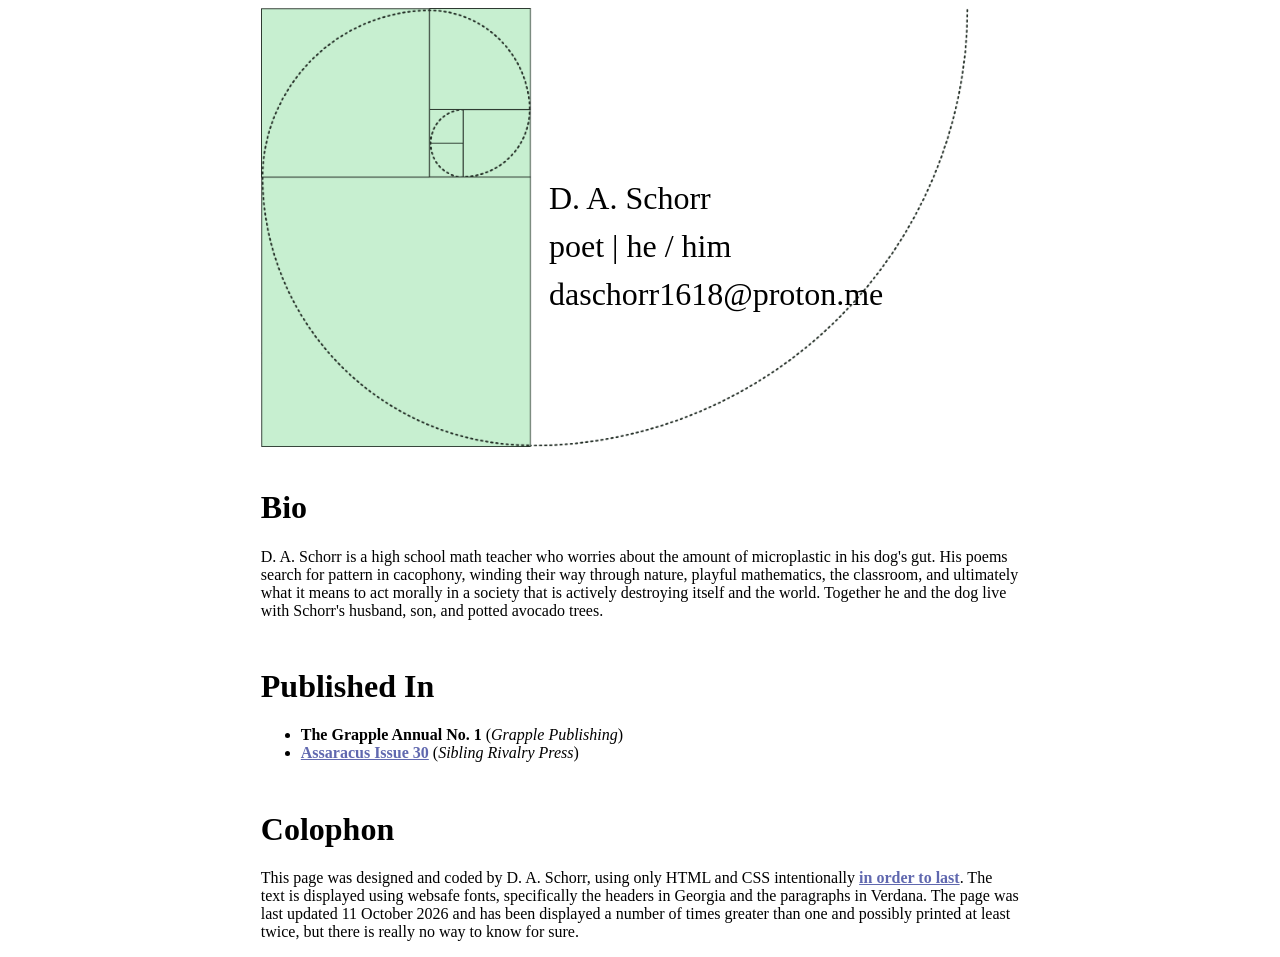
==== index.html @ 1706fdd9 "Add files via upload" ====
<html>
<head>
	<title>D. A. Schorr</title>
	<link rel="stylesheet" href="style.css">
	<link rel="icon" type="image/png" href="images/fav-icon.png">
</head>

<body>
	<div class="container header-box">
		<img src="images/header-image.png" alt="Fibonacci spiral over golden rectangles">
		<div class="header-text">
			<p class="top">D. A. Schorr</p>
	    	<p>poet | he / him</p>
	    	<p>daschorr1618@proton.me</p>
	    </div>
	</div>

	<div class="container">
	    <h1>Bio</h1>
	    <p>D. A. Schorr is a high school math teacher who worries about the amount of microplastic in his dog's gut. His poems search for pattern in cacophony, winding their way through nature, playful mathematics, the classroom, and ultimately what it means to act morally in a society that is actively destroying itself and the world. Together he and the dog live with Schorr's husband, son, and potted avocado trees.</p>
	    
	    <h1>Published In</h1>
	    	<ul>
	    		<li><b>The Grapple Annual No. 1</b> (<i>Grapple Publishing</i>)
	    		<li><a href="https://siblingrivalrypress.bigcartel.com/product/assaracus-issue-30-a-journal-of-gay-and-queer-poetry" target="_blank">Assaracus Issue 30</a> (<i>Sibling Rivalry Press</i>)</li>
	    	</ul>

	    <h1>Colophon</h1>

	       <p>This page was designed and coded by D. A. Schorr, using only HTML and CSS intentionally <a href="https://jeffhuang.com/designed_to_last/" target="_blank">in order to last</a>. The text is displayed using websafe fonts, specifically the headers in Georgia and the paragraphs in Verdana. The page was last updated 11 October 2026 and has been displayed a number of times greater than one and possibly printed at least twice, but there is really no way to know for sure.</p>
	</div>

</body>
</html>
---- style.css ----
/*  light-green: #C7EFD0
	dark-green: #242F27 
	med-green: #58625A*/


.container {
	position: relative;
	width: 60%;
	height: auto;
	margin: 0 auto;
}

.header-box {
	aspect-ratio: 7 / 4;
}

.header-text {
	position: absolute;
	left: 38%;
	z-index: 100;
	width: 60%;
	height: 100%;
	font-size: 24pt;
	line-height: 0.5;
}

.top {
	position: relative;
	margin: 40% 0 0 0;
}

img {
	width: 100%;
	float: left;
}

h1 {
	padding: 20pt 0 0 0;
	font-family: "Georgia";
}

p {
	font-family: "Verdana";
}

li {
	font-family: "Verdana";
}

a {
  color: #6068Af;
  font-weight: bold;
}
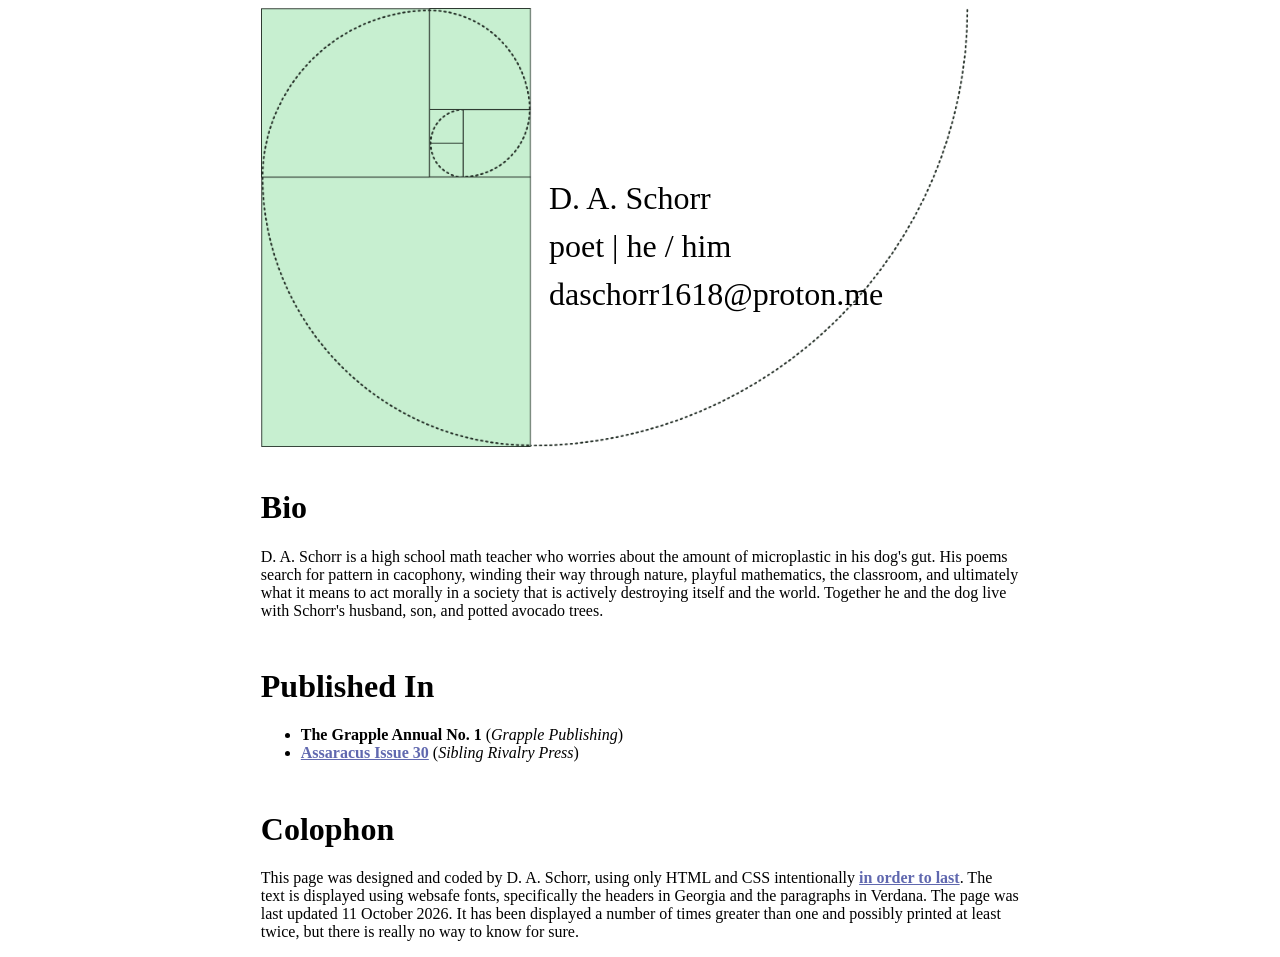
==== commit 98c545ea: "Update colophon" ====
--- a/index.html
+++ b/index.html
@@ -27,7 +27,7 @@
 
 	    <h1>Colophon</h1>
 
-	       <p>This page was designed and coded by D. A. Schorr, using only HTML and CSS intentionally <a href="https://jeffhuang.com/designed_to_last/" target="_blank">in order to last</a>. The text is displayed using websafe fonts, specifically the headers in Georgia and the paragraphs in Verdana. The page was last updated 11 October 2026 and has been displayed a number of times greater than one and possibly printed at least twice, but there is really no way to know for sure.</p>
+	       <p>This page was designed and coded by D. A. Schorr, using only HTML and CSS intentionally <a href="https://jeffhuang.com/designed_to_last/" target="_blank">in order to last</a>. The text is displayed using websafe fonts, specifically the headers in Georgia and the paragraphs in Verdana. The page was last updated 11 October 2026. It has been displayed a number of times greater than one and possibly printed at least twice, but there is really no way to know for sure.</p>
 	</div>
 
 </body>
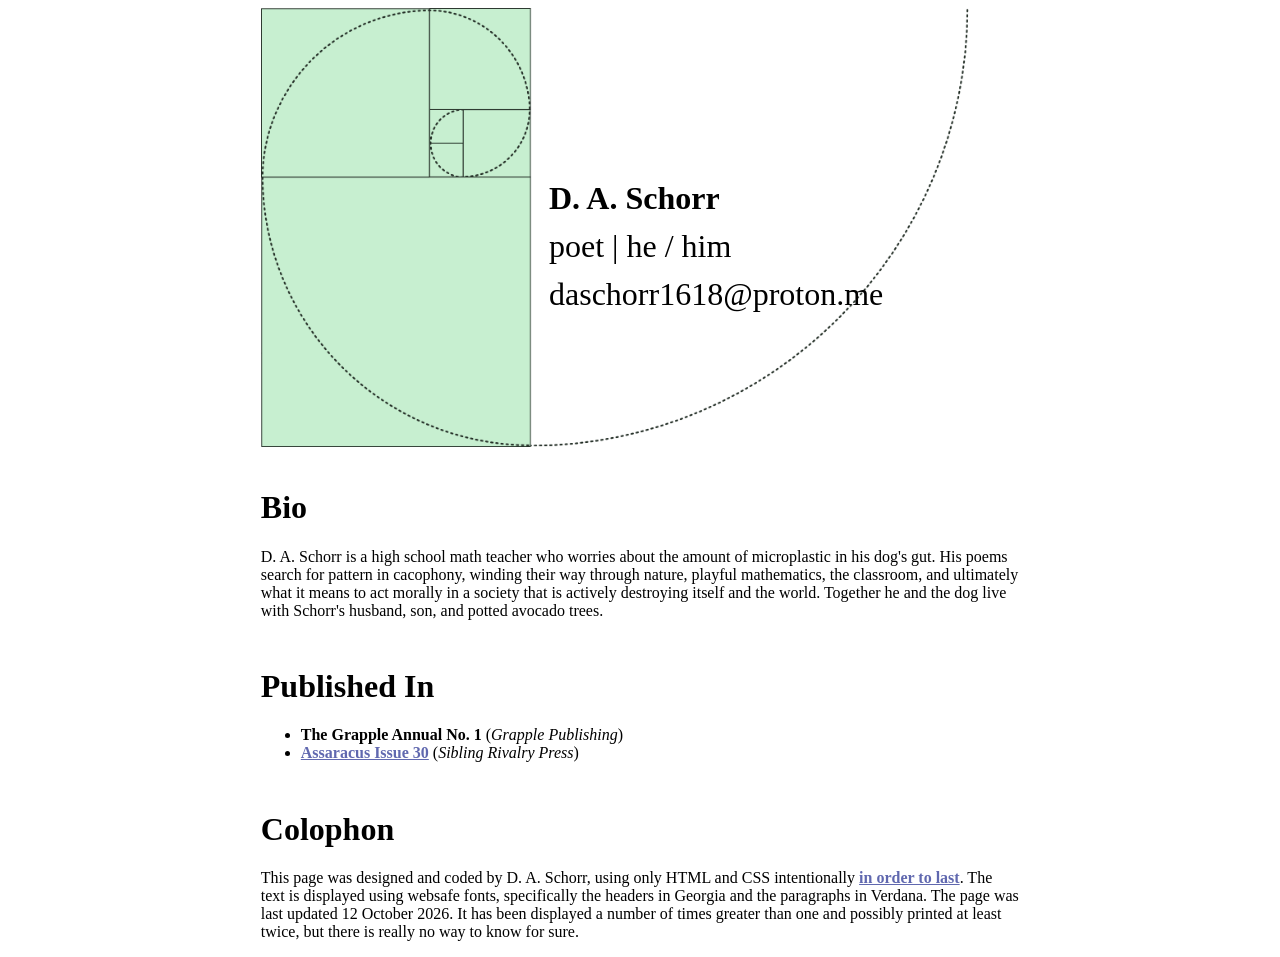
==== commit 73ee2376: "Bold author name" ====
--- a/index.html
+++ b/index.html
@@ -27,7 +27,7 @@
 
 	    <h1>Colophon</h1>
 
-	       <p>This page was designed and coded by D. A. Schorr, using only HTML and CSS intentionally <a href="https://jeffhuang.com/designed_to_last/" target="_blank">in order to last</a>. The text is displayed using websafe fonts, specifically the headers in Georgia and the paragraphs in Verdana. The page was last updated 11 October 2026. It has been displayed a number of times greater than one and possibly printed at least twice, but there is really no way to know for sure.</p>
+	       <p>This page was designed and coded by D. A. Schorr, using only HTML and CSS intentionally <a href="https://jeffhuang.com/designed_to_last/" target="_blank">in order to last</a>. The text is displayed using websafe fonts, specifically the headers in Georgia and the paragraphs in Verdana. The page was last updated 12 October 2026. It has been displayed a number of times greater than one and possibly printed at least twice, but there is really no way to know for sure.</p>
 	</div>
 
 </body>
--- a/style.css
+++ b/style.css
@@ -27,6 +27,7 @@
 .top {
 	position: relative;
 	margin: 40% 0 0 0;
+	font-weight: bold;
 }
 
 img {
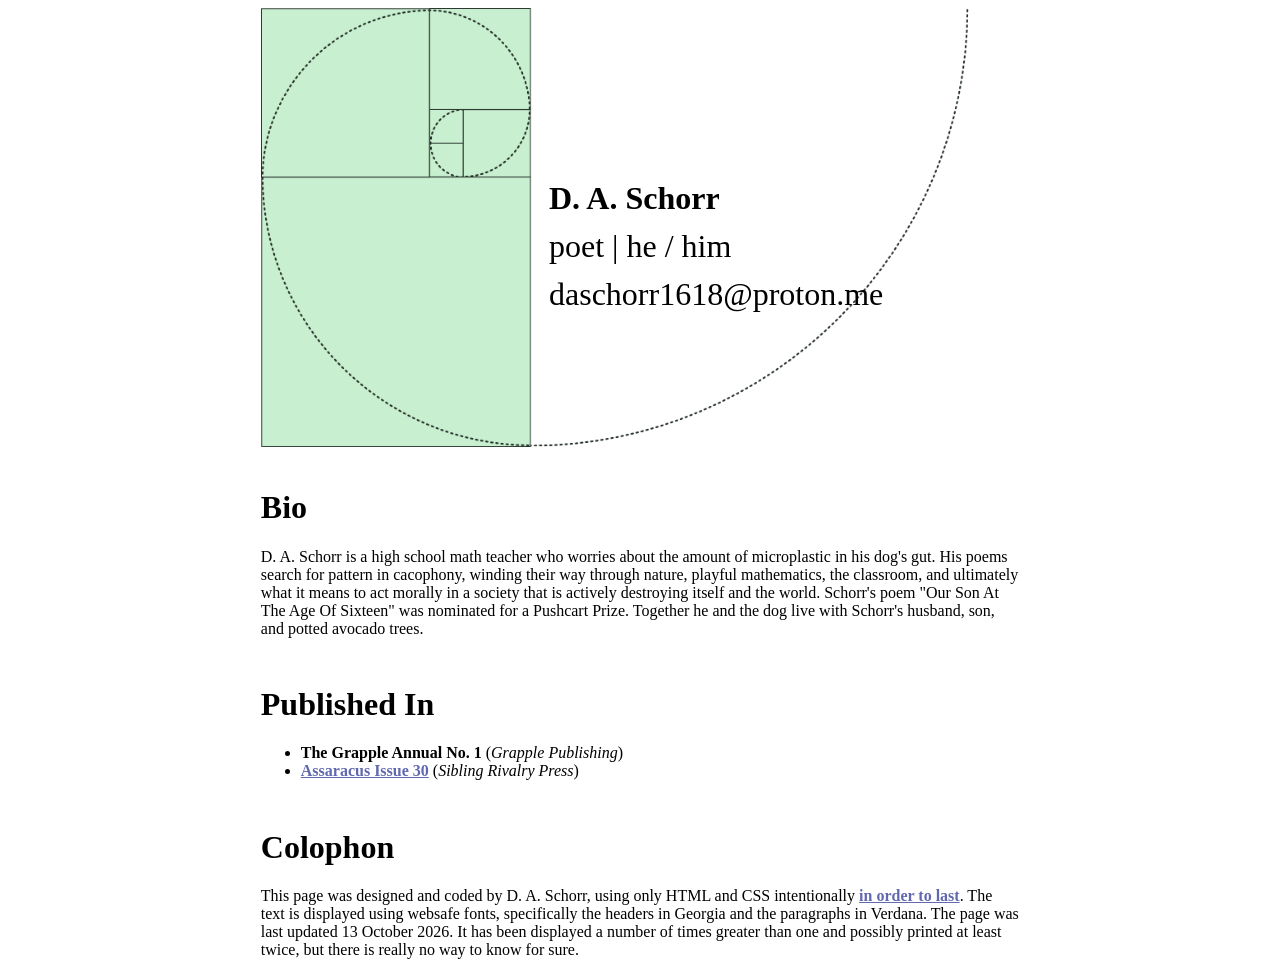
==== commit 40e1711d: "Update bio" ====
--- a/index.html
+++ b/index.html
@@ -17,7 +17,7 @@
 
 	<div class="container">
 	    <h1>Bio</h1>
-	    <p>D. A. Schorr is a high school math teacher who worries about the amount of microplastic in his dog's gut. His poems search for pattern in cacophony, winding their way through nature, playful mathematics, the classroom, and ultimately what it means to act morally in a society that is actively destroying itself and the world. Together he and the dog live with Schorr's husband, son, and potted avocado trees.</p>
+	    <p>D. A. Schorr is a high school math teacher who worries about the amount of microplastic in his dog's gut. His poems search for pattern in cacophony, winding their way through nature, playful mathematics, the classroom, and ultimately what it means to act morally in a society that is actively destroying itself and the world. Schorr's poem "Our Son At The Age Of Sixteen" was nominated for a Pushcart Prize. Together he and the dog live with Schorr's husband, son, and potted avocado trees.</p>
 	    
 	    <h1>Published In</h1>
 	    	<ul>
@@ -27,7 +27,7 @@
 
 	    <h1>Colophon</h1>
 
-	       <p>This page was designed and coded by D. A. Schorr, using only HTML and CSS intentionally <a href="https://jeffhuang.com/designed_to_last/" target="_blank">in order to last</a>. The text is displayed using websafe fonts, specifically the headers in Georgia and the paragraphs in Verdana. The page was last updated 12 October 2026. It has been displayed a number of times greater than one and possibly printed at least twice, but there is really no way to know for sure.</p>
+	       <p>This page was designed and coded by D. A. Schorr, using only HTML and CSS intentionally <a href="https://jeffhuang.com/designed_to_last/" target="_blank">in order to last</a>. The text is displayed using websafe fonts, specifically the headers in Georgia and the paragraphs in Verdana. The page was last updated 13 October 2026. It has been displayed a number of times greater than one and possibly printed at least twice, but there is really no way to know for sure.</p>
 	</div>
 
 </body>
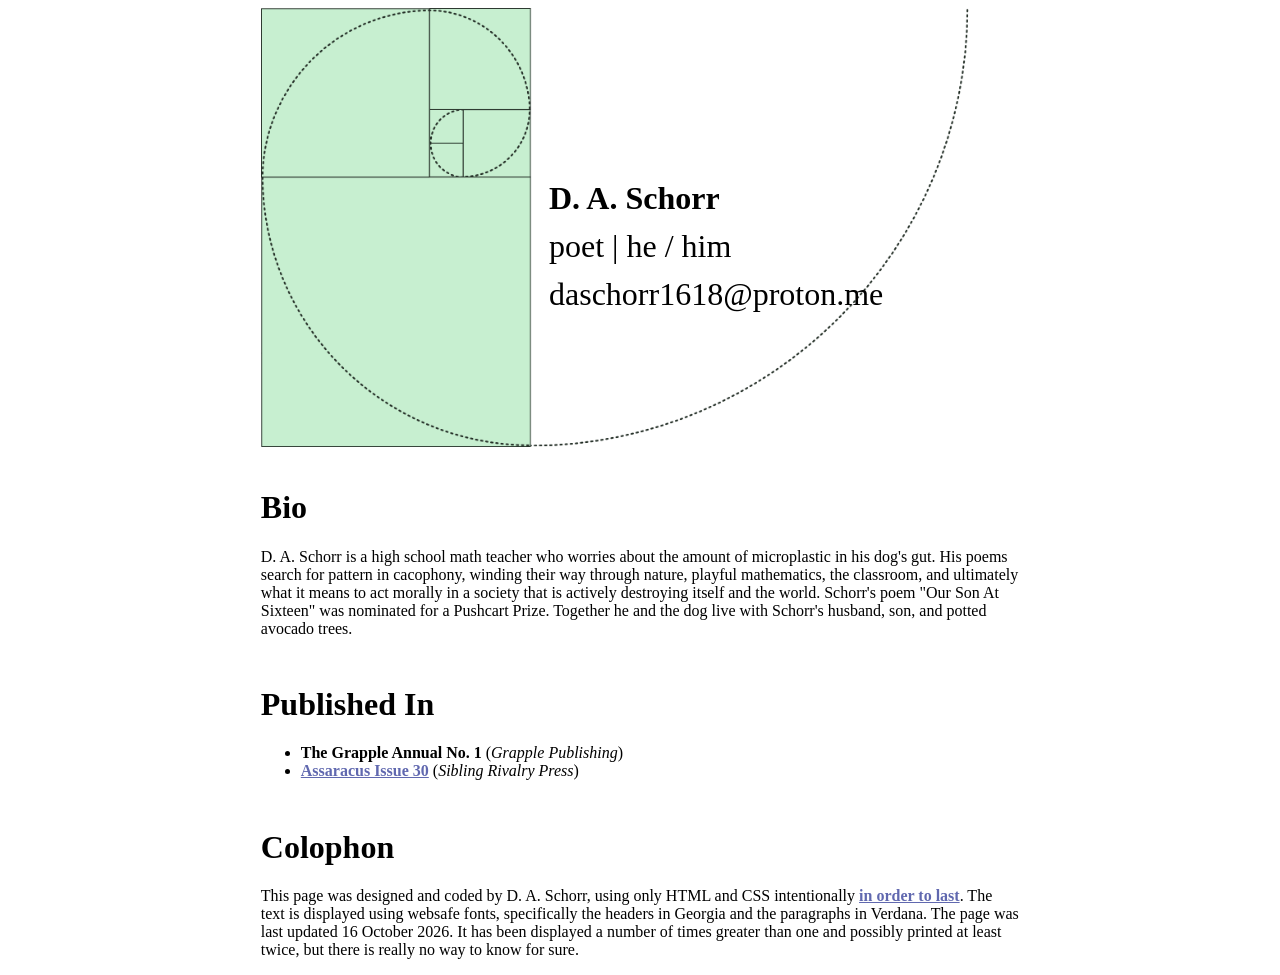
==== commit 0bf1c796: "Fix typo" ====
--- a/index.html
+++ b/index.html
@@ -17,7 +17,7 @@
 
 	<div class="container">
 	    <h1>Bio</h1>
-	    <p>D. A. Schorr is a high school math teacher who worries about the amount of microplastic in his dog's gut. His poems search for pattern in cacophony, winding their way through nature, playful mathematics, the classroom, and ultimately what it means to act morally in a society that is actively destroying itself and the world. Schorr's poem "Our Son At The Age Of Sixteen" was nominated for a Pushcart Prize. Together he and the dog live with Schorr's husband, son, and potted avocado trees.</p>
+	    <p>D. A. Schorr is a high school math teacher who worries about the amount of microplastic in his dog's gut. His poems search for pattern in cacophony, winding their way through nature, playful mathematics, the classroom, and ultimately what it means to act morally in a society that is actively destroying itself and the world. Schorr's poem "Our Son At Sixteen" was nominated for a Pushcart Prize. Together he and the dog live with Schorr's husband, son, and potted avocado trees.</p>
 	    
 	    <h1>Published In</h1>
 	    	<ul>
@@ -27,7 +27,7 @@
 
 	    <h1>Colophon</h1>
 
-	       <p>This page was designed and coded by D. A. Schorr, using only HTML and CSS intentionally <a href="https://jeffhuang.com/designed_to_last/" target="_blank">in order to last</a>. The text is displayed using websafe fonts, specifically the headers in Georgia and the paragraphs in Verdana. The page was last updated 13 October 2026. It has been displayed a number of times greater than one and possibly printed at least twice, but there is really no way to know for sure.</p>
+	       <p>This page was designed and coded by D. A. Schorr, using only HTML and CSS intentionally <a href="https://jeffhuang.com/designed_to_last/" target="_blank">in order to last</a>. The text is displayed using websafe fonts, specifically the headers in Georgia and the paragraphs in Verdana. The page was last updated 16 October 2026. It has been displayed a number of times greater than one and possibly printed at least twice, but there is really no way to know for sure.</p>
 	</div>
 
 </body>
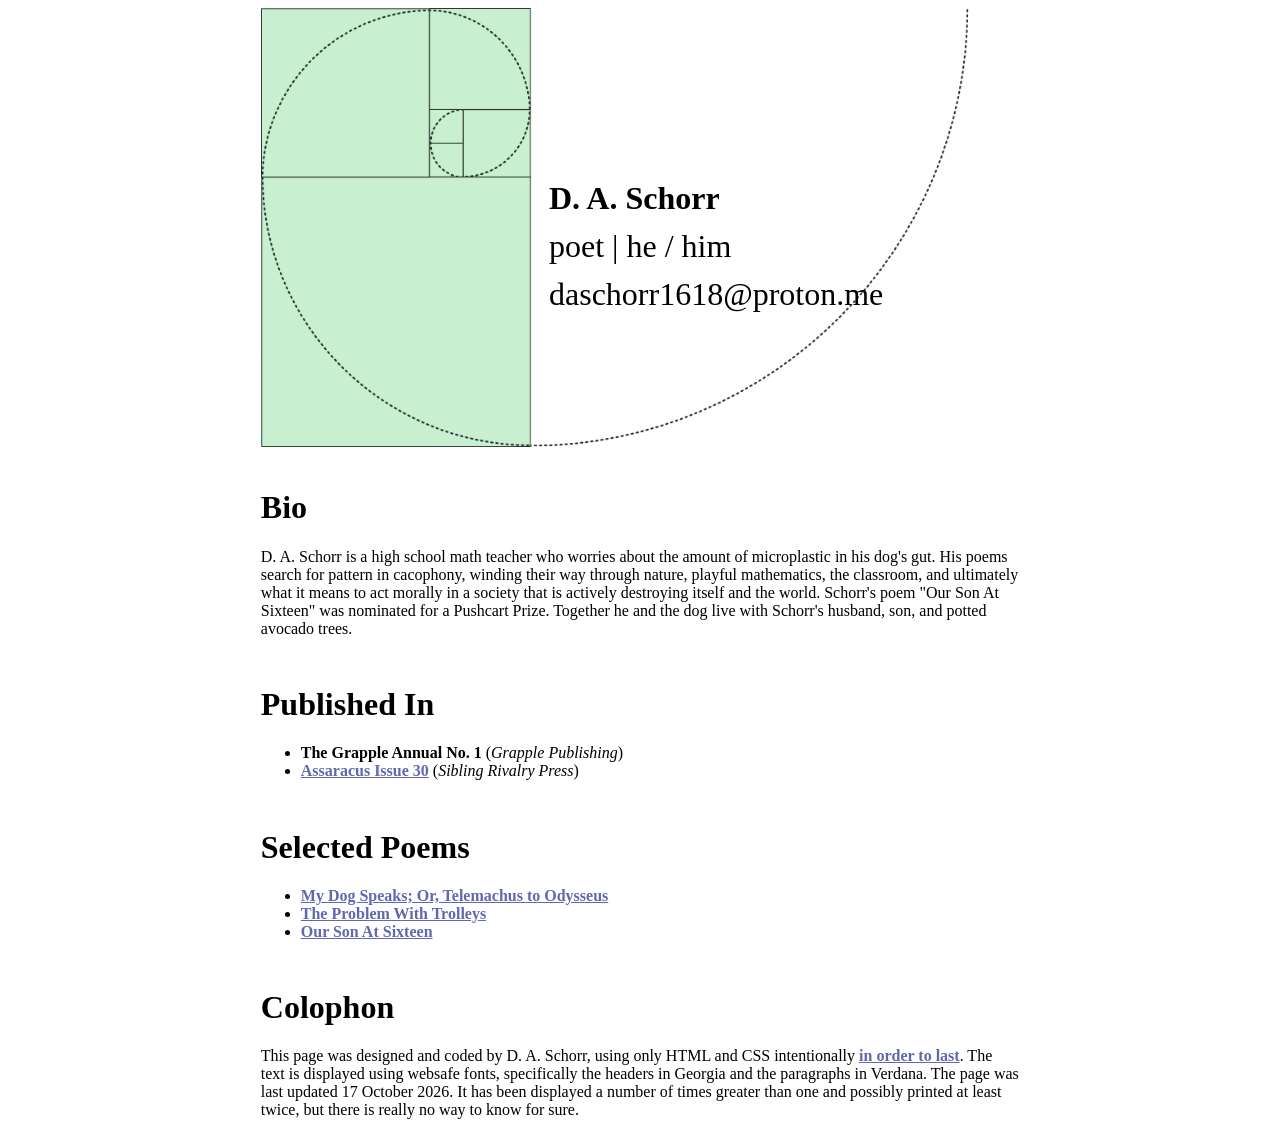
==== commit 52dec2ed: "Add Selected Poems" ====
--- a/index.html
+++ b/index.html
@@ -6,10 +6,10 @@
 </head>
 
 <body>
-	<div class="container header-box">
-		<img src="images/header-image.png" alt="Fibonacci spiral over golden rectangles">
-		<div class="header-text">
-			<p class="top">D. A. Schorr</p>
+	<div class="container index-header-box">
+		<img class="index-header-image" src="images/header-image.png" alt="Fibonacci spiral over golden rectangles">
+		<div class="index-header-text">
+			<p class="index-header-top">D. A. Schorr</p>
 	    	<p>poet | he / him</p>
 	    	<p>daschorr1618@proton.me</p>
 	    </div>
@@ -21,13 +21,20 @@
 	    
 	    <h1>Published In</h1>
 	    	<ul>
-	    		<li><b>The Grapple Annual No. 1</b> (<i>Grapple Publishing</i>)
+	    		<li><b>The Grapple Annual No. 1</b> (<i>Grapple Publishing</i>)</li>
 	    		<li><a href="https://siblingrivalrypress.bigcartel.com/product/assaracus-issue-30-a-journal-of-gay-and-queer-poetry" target="_blank">Assaracus Issue 30</a> (<i>Sibling Rivalry Press</i>)</li>
+	    	</ul>
+
+	    <h1>Selected Poems</h1>
+	    	<ul>
+	    		<li><a href="./poem/my-dog-speaks.html">My Dog Speaks; Or, Telemachus to Odysseus</a></li>
+	    		<li><a href="./poem/the-problem-with-trolleys.html">The Problem With Trolleys</a></li>
+	    		<li><a href="./poem/our-son-at-sixteen.html">Our Son At Sixteen</a></li>
 	    	</ul>
 
 	    <h1>Colophon</h1>
 
-	       <p>This page was designed and coded by D. A. Schorr, using only HTML and CSS intentionally <a href="https://jeffhuang.com/designed_to_last/" target="_blank">in order to last</a>. The text is displayed using websafe fonts, specifically the headers in Georgia and the paragraphs in Verdana. The page was last updated 16 October 2026. It has been displayed a number of times greater than one and possibly printed at least twice, but there is really no way to know for sure.</p>
+	       <p>This page was designed and coded by D. A. Schorr, using only HTML and CSS intentionally <a href="https://jeffhuang.com/designed_to_last/" target="_blank">in order to last</a>. The text is displayed using websafe fonts, specifically the headers in Georgia and the paragraphs in Verdana. The page was last updated 17 October 2026. It has been displayed a number of times greater than one and possibly printed at least twice, but there is really no way to know for sure.</p>
 	</div>
 
 </body>
--- a/style.css
+++ b/style.css
@@ -10,11 +10,13 @@
 	margin: 0 auto;
 }
 
-.header-box {
+/* Index Header */
+
+.index-header-box {
 	aspect-ratio: 7 / 4;
 }
 
-.header-text {
+.index-header-text {
 	position: absolute;
 	left: 38%;
 	z-index: 100;
@@ -24,15 +26,42 @@
 	line-height: 0.5;
 }
 
-.top {
+.index-header-top {
 	position: relative;
 	margin: 40% 0 0 0;
 	font-weight: bold;
 }
 
-img {
+.index-header-image {
 	width: 100%;
 	float: left;
+}
+
+
+/* Subpage Header */
+.subpage-header-box {
+	aspect-ratio: 7 / 1.75;
+	border-color: red;
+}
+
+.subpage-header-image {
+	width: 35.55%;
+	float: left;
+}
+
+.subpage-header-text {
+	position: absolute;
+	left: 38%;
+	z-index: 100;
+	width: 60%;
+	font-size: 24pt;
+	line-height: 0.5;
+}
+
+.subpage-header-top {
+	position: relative;
+	margin: 10% 0 0 0;
+	font-weight: bold;
 }
 
 h1 {
@@ -51,4 +80,22 @@
 a {
   color: #6068Af;
   font-weight: bold;
+}
+
+.back-button {
+	text-align: right;
+	line-height: 4;
+}
+
+/* Poetry */
+
+.poem-text {
+	white-space: pre;
+	font-family: "Georgia";
+}
+
+.after-attribution {
+	font-style: italic;
+	font-size: 90%;
+	font-family: "Georgia";
 }
